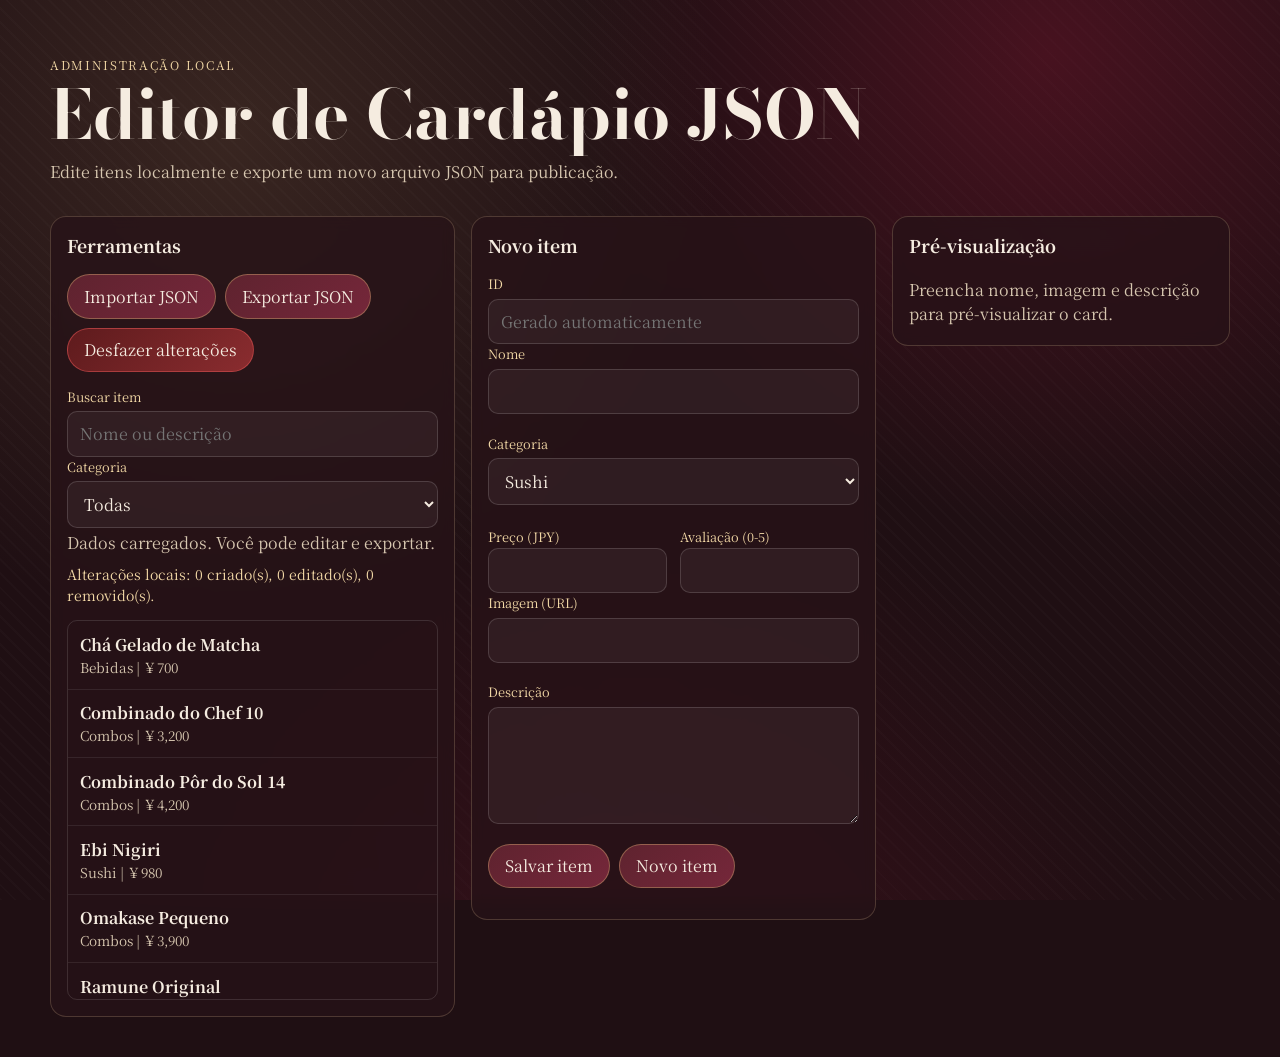
==== admin.html @ 22fa5e56 "first commit" ====
<!doctype html>
<html lang="pt-BR">
  <head>
    <meta charset="UTF-8" />
    <meta name="viewport" content="width=device-width, initial-scale=1.0" />
    <meta
      name="description"
      content="Painel local para editar itens do cardápio e exportar JSON atualizado."
    />
    <title>Kurohana Administração | Editor de Cardápio</title>
    <link rel="preconnect" href="https://fonts.googleapis.com" />
    <link rel="preconnect" href="https://fonts.gstatic.com" crossorigin />
    <link
      href="https://fonts.googleapis.com/css2?family=Bodoni+Moda:opsz,wght@6..96,400;6..96,600;6..96,700&family=Noto+Serif+JP:wght@400;600;700&display=swap"
      rel="stylesheet"
    />
    <link rel="stylesheet" href="assets/css/styles.css" />
  </head>
  <body data-page="admin">
    <div class="site-bg" aria-hidden="true"></div>

    <header class="hero container hero-admin">
      <p class="hero-kicker">Administração Local</p>
      <h1 class="hero-title">Editor de Cardápio JSON</h1>
      <p class="hero-subtitle">
        Edite itens localmente e exporte um novo arquivo JSON para publicação.
      </p>
    </header>

    <main class="container admin-layout" id="main-content">
      <section class="admin-panel">
        <h2>Ferramentas</h2>

        <div class="tool-row">
          <button id="import-btn" type="button">Importar JSON</button>
          <input id="import-input" type="file" accept="application/json" hidden />
          <button id="export-btn" type="button">Exportar JSON</button>
          <button id="reset-btn" type="button" class="danger">Desfazer alterações</button>
        </div>

        <div class="field">
          <label for="admin-search">Buscar item</label>
          <input id="admin-search" type="search" placeholder="Nome ou descrição" autocomplete="off" />
        </div>

        <div class="field">
          <label for="admin-category-filter">Categoria</label>
          <select id="admin-category-filter">
            <option value="all">Todas</option>
          </select>
        </div>

        <p id="admin-status" class="status-message">Carregando dados...</p>
        <div id="diff-summary" class="diff-summary"></div>

        <div class="admin-list-wrap" aria-label="Lista de itens">
          <ul id="admin-item-list" class="admin-item-list"></ul>
        </div>
      </section>

      <section class="admin-panel">
        <h2 id="form-title">Novo item</h2>

        <form id="item-form" novalidate>
          <div class="field">
            <label for="item-id">ID</label>
            <input id="item-id" name="id" type="text" placeholder="Gerado automaticamente" />
          </div>

          <div class="field">
            <label for="item-name">Nome</label>
            <input id="item-name" name="name" type="text" required maxlength="80" />
            <small class="error-text" data-error-for="name"></small>
          </div>

          <div class="field">
            <label for="item-category">Categoria</label>
            <select id="item-category" name="categoryId" required></select>
            <small class="error-text" data-error-for="categoryId"></small>
          </div>

          <div class="field field-inline">
            <div>
              <label for="item-price">Preço (JPY)</label>
              <input id="item-price" name="price" type="number" min="1" step="1" required />
              <small class="error-text" data-error-for="price"></small>
            </div>
            <div>
              <label for="item-rating">Avaliação (0-5)</label>
              <input id="item-rating" name="rating" type="number" min="0" max="5" step="0.1" required />
              <small class="error-text" data-error-for="rating"></small>
            </div>
          </div>

          <div class="field">
            <label for="item-image">Imagem (URL)</label>
            <input id="item-image" name="image" type="url" required />
            <small class="error-text" data-error-for="image"></small>
          </div>

          <div class="field">
            <label for="item-description">Descrição</label>
            <textarea id="item-description" name="description" rows="4" maxlength="280" required></textarea>
            <small class="error-text" data-error-for="description"></small>
          </div>

          <div class="tool-row">
            <button type="submit" id="save-btn">Salvar item</button>
            <button type="button" id="new-btn">Novo item</button>
            <button type="button" id="delete-btn" class="danger hidden">Remover item</button>
          </div>
        </form>
      </section>

      <section class="admin-panel">
        <h2>Pré-visualização</h2>
        <div id="preview-card" class="menu-grid single-preview"></div>
      </section>
    </main>

    <script src="assets/js/utils.js"></script>
    <script src="assets/js/admin.js" defer></script>
  </body>
</html>
---- assets/css/styles.css ----
:root {
  --bg: #1f0f13;
  --bg-soft: #2e151a;
  --panel: rgba(39, 19, 24, 0.78);
  --panel-strong: #35171f;
  --accent: #d4b074;
  --accent-soft: #f2d8a6;
  --text: #f5ece0;
  --text-soft: #d7c7b0;
  --danger: #d95252;
  --ring: rgba(212, 176, 116, 0.55);
  --radius: 16px;
  --shadow: 0 18px 40px rgba(0, 0, 0, 0.35);
}

* {
  box-sizing: border-box;
}

html,
body {
  margin: 0;
  padding: 0;
}

body {
  color: var(--text);
  background: var(--bg);
  font-family: "Noto Serif JP", "Palatino Linotype", "Book Antiqua", serif;
  line-height: 1.5;
  min-height: 100vh;
  position: relative;
}

.site-bg {
  position: fixed;
  inset: 0;
  z-index: -1;
  background:
    radial-gradient(circle at 18% 15%, rgba(212, 176, 116, 0.14), transparent 38%),
    radial-gradient(circle at 82% 6%, rgba(119, 22, 46, 0.45), transparent 35%),
    radial-gradient(circle at 50% 115%, rgba(70, 17, 30, 0.65), transparent 45%),
    repeating-linear-gradient(
      45deg,
      rgba(255, 255, 255, 0.014) 0,
      rgba(255, 255, 255, 0.014) 2px,
      transparent 2px,
      transparent 10px
    ),
    var(--bg);
}

img {
  max-width: 100%;
  display: block;
}

.container {
  width: min(1180px, calc(100% - 2rem));
  margin: 0 auto;
}

.hero {
  padding: 3.5rem 0 2rem;
}

.hero-kicker {
  text-transform: uppercase;
  letter-spacing: 0.14em;
  font-size: 0.75rem;
  color: var(--accent-soft);
  margin: 0;
}

.hero-title {
  font-family: "Bodoni Moda", "Didot", "Times New Roman", serif;
  font-size: clamp(2rem, 6vw, 4.25rem);
  margin: 0.35rem 0 0.8rem;
  line-height: 1;
  font-weight: 700;
}

.hero-subtitle {
  margin: 0;
  max-width: 72ch;
  color: var(--text-soft);
}

.controls {
  position: sticky;
  top: 0;
  z-index: 20;
  margin-bottom: 1.2rem;
  padding: 0.9rem;
  border: 1px solid rgba(242, 216, 166, 0.2);
  border-radius: var(--radius);
  background: rgba(22, 9, 14, 0.84);
  backdrop-filter: blur(8px);
  display: grid;
  gap: 0.85rem;
  grid-template-columns: repeat(auto-fit, minmax(145px, 1fr));
}

.field {
  display: grid;
  gap: 0.35rem;
}

.field-inline {
  grid-template-columns: repeat(2, minmax(0, 1fr));
  gap: 0.8rem;
}

label {
  font-size: 0.8rem;
  color: var(--accent-soft);
}

input,
select,
textarea,
button {
  font: inherit;
}

input,
select,
textarea {
  width: 100%;
  border-radius: 10px;
  border: 1px solid rgba(255, 255, 255, 0.15);
  background: rgba(245, 236, 224, 0.05);
  color: var(--text);
  padding: 0.6rem 0.72rem;
}

input:focus-visible,
select:focus-visible,
textarea:focus-visible,
button:focus-visible {
  outline: 2px solid var(--ring);
  outline-offset: 1px;
}

select option {
  color: #111;
}

button {
  border: 1px solid rgba(212, 176, 116, 0.42);
  border-radius: 999px;
  background: linear-gradient(135deg, #5f232f, #75273a);
  color: var(--text);
  padding: 0.58rem 1rem;
  cursor: pointer;
  transition: transform 0.2s ease, filter 0.2s ease;
}

button:hover {
  transform: translateY(-1px);
  filter: brightness(1.08);
}

button.danger {
  background: linear-gradient(135deg, #5e1b1d, #8a2c2f);
  border-color: rgba(217, 82, 82, 0.58);
}

.ghost-btn {
  background: transparent;
  border-radius: 10px;
  width: 100%;
}

.status-wrap {
  margin: 0.45rem 0 1rem;
}

.results-count {
  margin: 0;
  font-size: 0.9rem;
  color: var(--accent-soft);
}

.status-message {
  margin: 0.2rem 0;
  color: var(--text-soft);
}

.hidden {
  display: none !important;
}

.menu-grid {
  display: grid;
  gap: 1rem;
  grid-template-columns: repeat(auto-fill, minmax(250px, 1fr));
  padding-bottom: 2.5rem;
}

.menu-card {
  border-radius: var(--radius);
  overflow: hidden;
  border: 1px solid rgba(242, 216, 166, 0.18);
  background: linear-gradient(160deg, rgba(53, 23, 31, 0.88), rgba(36, 14, 19, 0.88));
  box-shadow: var(--shadow);
  display: grid;
  grid-template-rows: 165px 1fr;
}

.menu-card-image {
  width: 100%;
  height: 165px;
  object-fit: cover;
}

.menu-card-body {
  padding: 0.9rem;
  display: grid;
  gap: 0.52rem;
}

.menu-card-top {
  display: flex;
  justify-content: space-between;
  gap: 0.75rem;
  align-items: baseline;
}

.menu-card-title {
  margin: 0;
  font-size: 1.05rem;
  font-weight: 700;
}

.tag {
  margin: 0;
  font-size: 0.75rem;
  color: var(--accent-soft);
  text-transform: uppercase;
  letter-spacing: 0.08em;
}

.price {
  margin: 0;
  font-size: 1rem;
  color: var(--accent);
  white-space: nowrap;
  font-weight: 600;
}

.rating {
  margin: 0;
  font-size: 0.9rem;
  color: #ffe7b9;
}

.menu-card-description {
  margin: 0;
  color: var(--text-soft);
  font-size: 0.9rem;
}

.reveal {
  opacity: 0;
  transform: translateY(10px);
  animation: card-reveal 0.45s ease forwards;
}

.reveal:nth-child(2n) {
  animation-delay: 0.04s;
}

.reveal:nth-child(3n) {
  animation-delay: 0.08s;
}

.reveal:nth-child(5n) {
  animation-delay: 0.12s;
}

.item-modal {
  width: min(740px, calc(100% - 1.2rem));
  border: 1px solid rgba(242, 216, 166, 0.22);
  background: var(--panel-strong);
  color: var(--text);
  border-radius: var(--radius);
  padding: 0;
}

.item-modal::backdrop {
  background: rgba(4, 2, 3, 0.8);
}

.item-modal article {
  display: grid;
  grid-template-columns: 1fr 1fr;
  min-height: 340px;
}

.item-modal img {
  width: 100%;
  height: 100%;
  object-fit: cover;
}

.modal-content {
  padding: 1.2rem;
}

.modal-content h2 {
  margin: 0.15rem 0 0.8rem;
}

.modal-close {
  position: absolute;
  right: 0.8rem;
  top: 0.8rem;
  z-index: 1;
}

.admin-layout {
  display: grid;
  gap: 1rem;
  align-items: start;
  grid-template-columns: 1.2fr 1.2fr 1fr;
  padding-bottom: 2.5rem;
}

.admin-panel {
  border: 1px solid rgba(242, 216, 166, 0.2);
  border-radius: var(--radius);
  background: var(--panel);
  backdrop-filter: blur(6px);
  padding: 1rem;
}

.admin-panel h2 {
  margin-top: 0;
  font-size: 1.1rem;
}

.tool-row {
  display: flex;
  flex-wrap: wrap;
  gap: 0.55rem;
  margin-bottom: 0.9rem;
}

.admin-list-wrap {
  border: 1px solid rgba(255, 255, 255, 0.12);
  border-radius: 10px;
  max-height: 380px;
  overflow: auto;
}

.admin-item-list {
  list-style: none;
  margin: 0;
  padding: 0;
}

.admin-item-list li {
  border-bottom: 1px solid rgba(255, 255, 255, 0.08);
}

.admin-item-list li:last-child {
  border-bottom: 0;
}

.admin-item-btn {
  width: 100%;
  text-align: left;
  border: 0;
  border-radius: 0;
  background: transparent;
  padding: 0.72rem;
}

.admin-item-btn.active {
  background: rgba(212, 176, 116, 0.18);
}

.admin-item-btn strong {
  display: block;
}

.admin-item-btn span {
  display: block;
  color: var(--text-soft);
  font-size: 0.85rem;
}

.error-text {
  min-height: 1.1em;
  margin: 0;
  color: #ffbaba;
  font-size: 0.78rem;
}

.diff-summary {
  margin: 0.6rem 0 0.85rem;
  color: var(--accent-soft);
  font-size: 0.88rem;
}

.single-preview {
  grid-template-columns: minmax(0, 1fr);
  padding-bottom: 0;
}

@keyframes card-reveal {
  from {
    opacity: 0;
    transform: translateY(10px);
  }
  to {
    opacity: 1;
    transform: translateY(0);
  }
}

@media (max-width: 1080px) {
  .admin-layout {
    grid-template-columns: 1fr;
  }
}

@media (max-width: 840px) {
  .item-modal article {
    grid-template-columns: 1fr;
  }

  .menu-card {
    grid-template-rows: 175px 1fr;
  }

  .menu-card-image {
    height: 175px;
  }
}

@media (max-width: 680px) {
  .hero {
    padding-top: 2.8rem;
  }

  .controls {
    grid-template-columns: 1fr 1fr;
    top: 0.35rem;
  }

  .field-inline {
    grid-template-columns: 1fr;
  }
}

@media (max-width: 480px) {
  .controls {
    grid-template-columns: 1fr;
  }
}

@media (prefers-reduced-motion: reduce) {
  *,
  *::before,
  *::after {
    animation: none !important;
    transition: none !important;
    scroll-behavior: auto !important;
  }
}
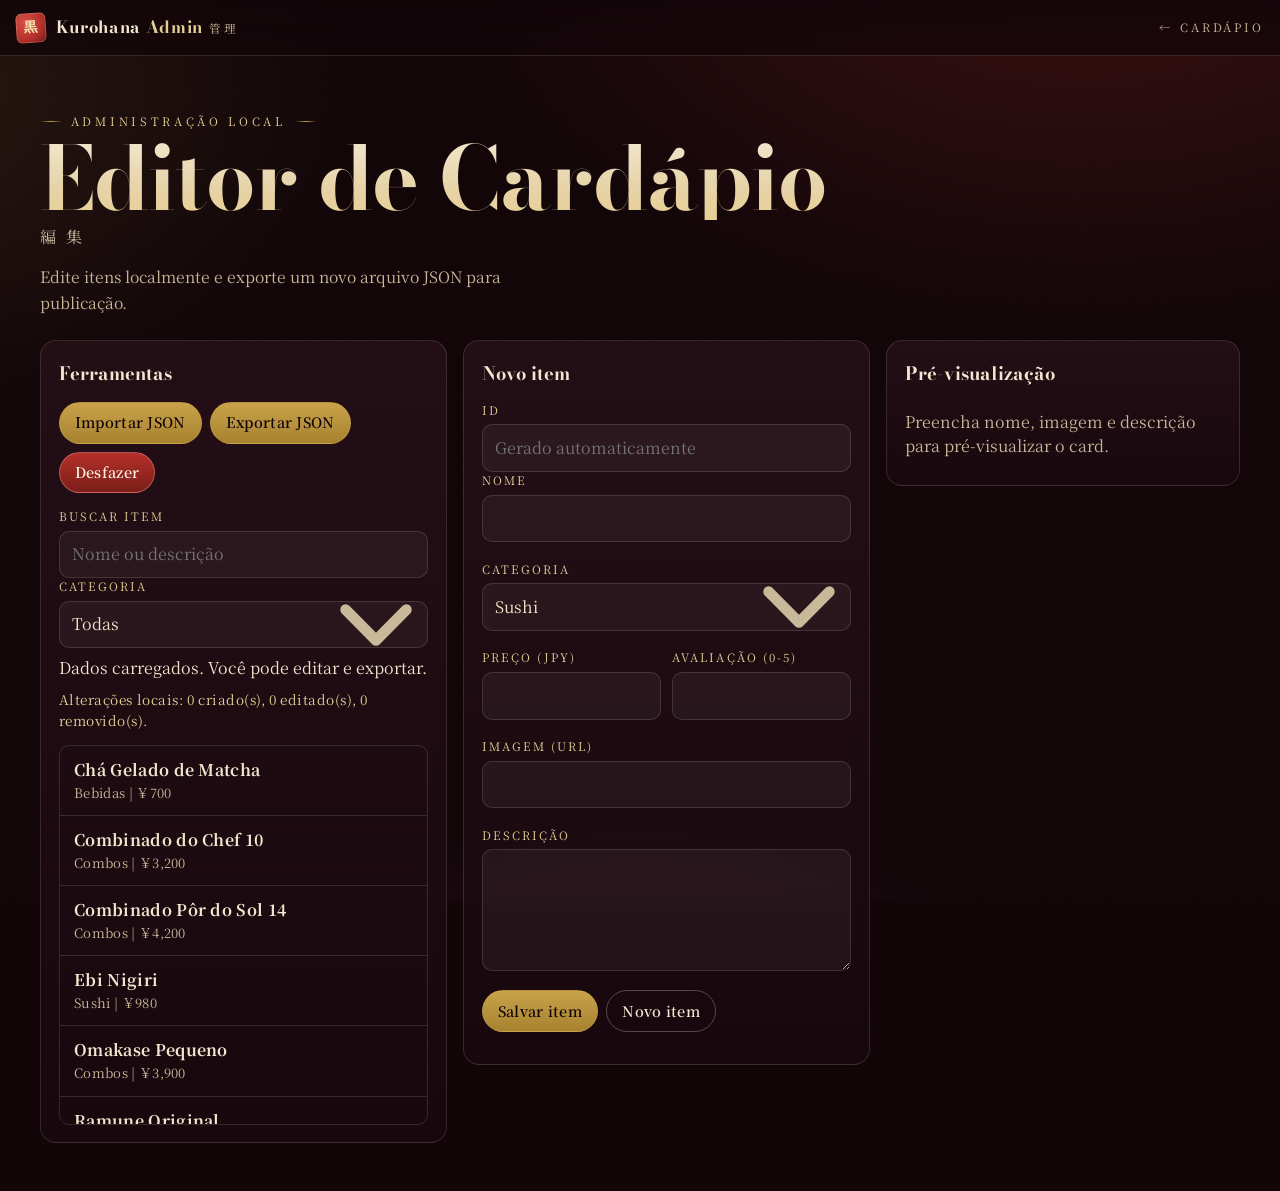
==== commit 6701f494: "Revitalize frontend with mobile-first vintage redesign Rewrites styles, markup, and client JS around" ====
--- a/admin.html
+++ b/admin.html
@@ -2,12 +2,13 @@
 <html lang="pt-BR">
   <head>
     <meta charset="UTF-8" />
-    <meta name="viewport" content="width=device-width, initial-scale=1.0" />
+    <meta name="viewport" content="width=device-width, initial-scale=1.0, viewport-fit=cover" />
+    <meta name="theme-color" content="#120609" />
     <meta
       name="description"
       content="Painel local para editar itens do cardápio e exportar JSON atualizado."
     />
-    <title>Kurohana Administração | Editor de Cardápio</title>
+    <title>Kurohana Admin | Editor de Cardápio</title>
     <link rel="preconnect" href="https://fonts.googleapis.com" />
     <link rel="preconnect" href="https://fonts.gstatic.com" crossorigin />
     <link
@@ -19,9 +20,23 @@
   <body data-page="admin">
     <div class="site-bg" aria-hidden="true"></div>
 
+    <header class="topbar">
+      <div class="topbar-inner container">
+        <a href="index.html" class="brand" aria-label="Voltar ao cardápio">
+          <span class="brand-mark" aria-hidden="true">黒</span>
+          <span>
+            <span class="brand-name">Kurohana <em>Admin</em></span>
+            <span class="brand-jp" aria-hidden="true">管理</span>
+          </span>
+        </a>
+        <a class="brand-jp" href="index.html" style="text-decoration:none;">← Cardápio</a>
+      </div>
+    </header>
+
     <header class="hero container hero-admin">
       <p class="hero-kicker">Administração Local</p>
-      <h1 class="hero-title">Editor de Cardápio JSON</h1>
+      <h1 class="hero-title">Editor de Cardápio</h1>
+      <span class="hero-jp" aria-hidden="true">編集</span>
       <p class="hero-subtitle">
         Edite itens localmente e exporte um novo arquivo JSON para publicação.
       </p>
@@ -35,7 +50,7 @@
           <button id="import-btn" type="button">Importar JSON</button>
           <input id="import-input" type="file" accept="application/json" hidden />
           <button id="export-btn" type="button">Exportar JSON</button>
-          <button id="reset-btn" type="button" class="danger">Desfazer alterações</button>
+          <button id="reset-btn" type="button" class="danger">Desfazer</button>
         </div>
 
         <div class="field">
@@ -79,13 +94,13 @@
             <small class="error-text" data-error-for="categoryId"></small>
           </div>
 
-          <div class="field field-inline">
-            <div>
+          <div class="field-inline">
+            <div class="field">
               <label for="item-price">Preço (JPY)</label>
               <input id="item-price" name="price" type="number" min="1" step="1" required />
               <small class="error-text" data-error-for="price"></small>
             </div>
-            <div>
+            <div class="field">
               <label for="item-rating">Avaliação (0-5)</label>
               <input id="item-rating" name="rating" type="number" min="0" max="5" step="0.1" required />
               <small class="error-text" data-error-for="rating"></small>
@@ -106,7 +121,7 @@
 
           <div class="tool-row">
             <button type="submit" id="save-btn">Salvar item</button>
-            <button type="button" id="new-btn">Novo item</button>
+            <button type="button" id="new-btn" class="ghost">Novo item</button>
             <button type="button" id="delete-btn" class="danger hidden">Remover item</button>
           </div>
         </form>
--- a/assets/css/styles.css
+++ b/assets/css/styles.css
@@ -1,357 +1,886 @@
+/* =========================================================
+   Kurohana Sushi — Cardápio Digital
+   Aesthetic: lacquer black / wine / aged gold / paper cream
+   Mobile-first. Desktop expands from there.
+   ========================================================= */
+
 :root {
-  --bg: #1f0f13;
-  --bg-soft: #2e151a;
-  --panel: rgba(39, 19, 24, 0.78);
-  --panel-strong: #35171f;
-  --accent: #d4b074;
-  --accent-soft: #f2d8a6;
-  --text: #f5ece0;
-  --text-soft: #d7c7b0;
+  --ink: #120609;
+  --ink-2: #1a0a10;
+  --lacquer: #24101a;
+  --lacquer-2: #3a1724;
+  --paper: #f2e7ce;
+  --paper-dim: #c9b89a;
+  --paper-soft: rgba(242, 231, 206, 0.6);
+  --gold: #c9a24a;
+  --gold-soft: #e7cf94;
+  --hanko: #b4302a;
+  --line: rgba(242, 231, 206, 0.14);
+  --line-strong: rgba(242, 231, 206, 0.28);
   --danger: #d95252;
-  --ring: rgba(212, 176, 116, 0.55);
-  --radius: 16px;
-  --shadow: 0 18px 40px rgba(0, 0, 0, 0.35);
-}
-
-* {
-  box-sizing: border-box;
-}
-
-html,
+
+  --shadow-sm: 0 2px 8px rgba(0, 0, 0, 0.35);
+  --shadow-md: 0 14px 32px rgba(0, 0, 0, 0.45);
+  --shadow-lg: 0 30px 60px -20px rgba(0, 0, 0, 0.7);
+
+  --r-xs: 6px;
+  --r-sm: 10px;
+  --r-md: 16px;
+  --r-lg: 22px;
+  --r-pill: 999px;
+
+  --ease: cubic-bezier(0.2, 0.7, 0.2, 1);
+  --ease-out: cubic-bezier(0.16, 1, 0.3, 1);
+
+  --serif-display: "Bodoni Moda", "Didot", "Playfair Display", "Times New Roman", serif;
+  --serif-body: "Noto Serif JP", "Palatino Linotype", "Book Antiqua", serif;
+
+  --header-h: 56px;
+}
+
+* { box-sizing: border-box; }
+
+html, body { margin: 0; padding: 0; }
+
+html {
+  color-scheme: dark;
+  scroll-behavior: smooth;
+}
+
 body {
-  margin: 0;
-  padding: 0;
-}
-
-body {
-  color: var(--text);
-  background: var(--bg);
-  font-family: "Noto Serif JP", "Palatino Linotype", "Book Antiqua", serif;
-  line-height: 1.5;
+  color: var(--paper);
+  background: var(--ink);
+  font-family: var(--serif-body);
+  line-height: 1.55;
   min-height: 100vh;
+  min-height: 100dvh;
   position: relative;
-}
-
+  -webkit-font-smoothing: antialiased;
+  -webkit-tap-highlight-color: transparent;
+  overflow-x: hidden;
+}
+
+::selection {
+  background: var(--gold);
+  color: var(--ink);
+}
+
+/* ----- Ambient background ----- */
 .site-bg {
   position: fixed;
   inset: 0;
-  z-index: -1;
+  z-index: -2;
   background:
-    radial-gradient(circle at 18% 15%, rgba(212, 176, 116, 0.14), transparent 38%),
-    radial-gradient(circle at 82% 6%, rgba(119, 22, 46, 0.45), transparent 35%),
-    radial-gradient(circle at 50% 115%, rgba(70, 17, 30, 0.65), transparent 45%),
-    repeating-linear-gradient(
-      45deg,
-      rgba(255, 255, 255, 0.014) 0,
-      rgba(255, 255, 255, 0.014) 2px,
-      transparent 2px,
-      transparent 10px
-    ),
-    var(--bg);
-}
-
-img {
-  max-width: 100%;
+    radial-gradient(1100px 700px at 85% -10%, rgba(180, 48, 42, 0.28), transparent 60%),
+    radial-gradient(900px 600px at -10% 10%, rgba(201, 162, 74, 0.12), transparent 55%),
+    radial-gradient(700px 500px at 50% 120%, rgba(58, 23, 36, 0.9), transparent 55%),
+    var(--ink);
+}
+.site-bg::after {
+  content: "";
+  position: absolute;
+  inset: 0;
+  background-image:
+    radial-gradient(rgba(255, 255, 255, 0.035) 1px, transparent 1px),
+    repeating-linear-gradient(135deg, rgba(255,255,255,0.018) 0 1px, transparent 1px 9px);
+  background-size: 3px 3px, auto;
+  mix-blend-mode: overlay;
+  opacity: 0.7;
+  pointer-events: none;
+}
+
+img { max-width: 100%; display: block; }
+
+a { color: var(--gold-soft); }
+
+/* ----- Layout ----- */
+.container {
+  width: min(1200px, calc(100% - 1.5rem));
+  margin: 0 auto;
+}
+
+@media (min-width: 720px) {
+  .container { width: min(1200px, calc(100% - 2.5rem)); }
+}
+
+/* =========================================================
+   TOP BAR
+   ========================================================= */
+.topbar {
+  position: sticky;
+  top: 0;
+  z-index: 40;
+  height: var(--header-h);
+  display: flex;
+  align-items: center;
+  padding: 0 1rem;
+  padding-top: env(safe-area-inset-top);
+  height: calc(var(--header-h) + env(safe-area-inset-top));
+  background: linear-gradient(to bottom, rgba(18, 6, 9, 0.92), rgba(18, 6, 9, 0.72));
+  backdrop-filter: blur(14px) saturate(120%);
+  -webkit-backdrop-filter: blur(14px) saturate(120%);
+  border-bottom: 1px solid var(--line);
+}
+
+.topbar-inner {
+  width: 100%;
+  display: flex;
+  align-items: center;
+  justify-content: space-between;
+  gap: 0.75rem;
+}
+
+.brand {
+  display: flex;
+  align-items: center;
+  gap: 0.6rem;
+  color: var(--paper);
+  text-decoration: none;
+}
+
+.brand-mark {
+  width: 30px;
+  height: 30px;
+  border-radius: var(--r-xs);
+  display: grid;
+  place-items: center;
+  background: radial-gradient(circle at 30% 30%, #d74f45, var(--hanko) 60%, #6b1714);
+  color: #f7e6b5;
+  font-family: var(--serif-display);
+  font-weight: 700;
+  font-size: 0.85rem;
+  letter-spacing: 0.02em;
+  box-shadow: inset 0 0 0 1px rgba(255,255,255,0.2), 0 0 0 1px rgba(0,0,0,0.3);
+  transform: rotate(-4deg);
+}
+
+.brand-name {
+  font-family: var(--serif-display);
+  font-weight: 700;
+  font-size: 1.05rem;
+  letter-spacing: 0.04em;
+}
+.brand-name em {
+  font-style: normal;
+  color: var(--gold-soft);
+}
+
+.brand-jp {
+  font-size: 0.72rem;
+  letter-spacing: 0.25em;
+  color: var(--paper-dim);
+  text-transform: uppercase;
+  margin-left: 0.1rem;
+}
+
+/* =========================================================
+   HERO
+   ========================================================= */
+.hero {
+  padding: 2rem 0 1.25rem;
+  position: relative;
+}
+
+.hero-kicker {
+  display: inline-flex;
+  align-items: center;
+  gap: 0.55rem;
+  margin: 0;
+  font-size: 0.72rem;
+  text-transform: uppercase;
+  letter-spacing: 0.32em;
+  color: var(--gold-soft);
+}
+.hero-kicker::before,
+.hero-kicker::after {
+  content: "";
+  display: inline-block;
+  width: 22px;
+  height: 1px;
+  background: linear-gradient(to right, transparent, var(--gold), transparent);
+}
+
+.hero-title {
+  font-family: var(--serif-display);
+  font-weight: 700;
+  font-size: clamp(2.6rem, 11vw, 5.5rem);
+  line-height: 0.95;
+  margin: 0.4rem 0 0.3rem;
+  letter-spacing: -0.01em;
+  background: linear-gradient(180deg, var(--paper) 0%, #e6d3a8 60%, var(--gold-soft) 100%);
+  -webkit-background-clip: text;
+  background-clip: text;
+  color: transparent;
+  text-wrap: balance;
+}
+
+.hero-jp {
   display: block;
-}
-
-.container {
-  width: min(1180px, calc(100% - 2rem));
-  margin: 0 auto;
-}
-
-.hero {
-  padding: 3.5rem 0 2rem;
-}
-
-.hero-kicker {
-  text-transform: uppercase;
-  letter-spacing: 0.14em;
-  font-size: 0.75rem;
-  color: var(--accent-soft);
-  margin: 0;
-}
-
-.hero-title {
-  font-family: "Bodoni Moda", "Didot", "Times New Roman", serif;
-  font-size: clamp(2rem, 6vw, 4.25rem);
-  margin: 0.35rem 0 0.8rem;
-  line-height: 1;
-  font-weight: 700;
+  font-family: var(--serif-body);
+  font-weight: 400;
+  font-size: clamp(0.85rem, 2.6vw, 1rem);
+  letter-spacing: 0.6em;
+  color: var(--paper-dim);
+  margin: 0.15rem 0 0.9rem;
 }
 
 .hero-subtitle {
   margin: 0;
-  max-width: 72ch;
-  color: var(--text-soft);
-}
-
+  max-width: 54ch;
+  color: var(--paper-dim);
+  font-size: 0.98rem;
+  line-height: 1.65;
+}
+
+.hero-divider {
+  display: flex;
+  align-items: center;
+  gap: 0.75rem;
+  margin: 1.2rem 0 0.5rem;
+  color: var(--gold);
+  font-size: 0.8rem;
+  letter-spacing: 0.4em;
+}
+.hero-divider::before,
+.hero-divider::after {
+  content: "";
+  flex: 1;
+  height: 1px;
+  background: linear-gradient(to right, transparent, var(--line-strong), transparent);
+}
+.hero-divider span { text-transform: uppercase; color: var(--paper-dim); }
+
+/* =========================================================
+   CONTROLS (search + filters)
+   ========================================================= */
 .controls {
   position: sticky;
-  top: 0;
-  z-index: 20;
-  margin-bottom: 1.2rem;
-  padding: 0.9rem;
-  border: 1px solid rgba(242, 216, 166, 0.2);
-  border-radius: var(--radius);
-  background: rgba(22, 9, 14, 0.84);
-  backdrop-filter: blur(8px);
+  top: calc(var(--header-h) + env(safe-area-inset-top));
+  z-index: 30;
+  padding: 0.75rem 0 0.75rem;
+  margin: 0 -0.75rem 0.75rem;
+  padding-left: 0.75rem;
+  padding-right: 0.75rem;
+  background: linear-gradient(to bottom, rgba(18,6,9,0.96) 40%, rgba(18,6,9,0.7) 80%, transparent);
+  backdrop-filter: blur(10px);
+}
+
+.controls-row {
+  display: flex;
+  gap: 0.55rem;
+  align-items: stretch;
+}
+
+.search-wrap {
+  position: relative;
+  flex: 1;
+  min-width: 0;
+}
+.search-wrap svg {
+  position: absolute;
+  left: 0.85rem;
+  top: 50%;
+  transform: translateY(-50%);
+  width: 16px;
+  height: 16px;
+  color: var(--paper-dim);
+  pointer-events: none;
+}
+
+#search-input {
+  width: 100%;
+  height: 44px;
+  padding: 0 0.9rem 0 2.2rem;
+  border-radius: var(--r-pill);
+  border: 1px solid var(--line);
+  background: rgba(242, 231, 206, 0.06);
+  color: var(--paper);
+  font-family: var(--serif-body);
+  transition: border-color 0.2s, background 0.2s;
+}
+#search-input::placeholder { color: var(--paper-dim); opacity: 0.7; }
+#search-input:focus {
+  outline: none;
+  border-color: var(--gold);
+  background: rgba(242, 231, 206, 0.1);
+}
+
+.icon-btn {
+  width: 44px;
+  height: 44px;
+  border-radius: var(--r-pill);
+  display: inline-grid;
+  place-items: center;
+  background: rgba(242, 231, 206, 0.06);
+  border: 1px solid var(--line);
+  color: var(--paper);
+  cursor: pointer;
+  padding: 0;
+  transition: background 0.2s, border-color 0.2s, transform 0.2s;
+}
+.icon-btn:hover { background: rgba(242, 231, 206, 0.12); border-color: var(--gold); }
+.icon-btn[aria-expanded="true"] { background: var(--gold); color: var(--ink); border-color: var(--gold); }
+.icon-btn svg { width: 18px; height: 18px; }
+
+.filters-toggle { display: inline-grid; }
+
+/* Category chips (horizontal scroll) */
+.chips {
+  display: flex;
+  gap: 0.45rem;
+  overflow-x: auto;
+  scroll-snap-type: x proximity;
+  padding: 0.85rem 0.75rem 0.25rem;
+  margin: 0 -0.75rem;
+  scrollbar-width: none;
+}
+.chips::-webkit-scrollbar { display: none; }
+
+.chip {
+  flex: 0 0 auto;
+  scroll-snap-align: start;
+  appearance: none;
+  font-family: var(--serif-body);
+  font-size: 0.85rem;
+  letter-spacing: 0.05em;
+  padding: 0.5rem 0.95rem;
+  border-radius: var(--r-pill);
+  background: rgba(242, 231, 206, 0.04);
+  color: var(--paper-dim);
+  border: 1px solid var(--line);
+  cursor: pointer;
+  transition: all 0.2s var(--ease);
+  white-space: nowrap;
+}
+.chip:hover { color: var(--paper); border-color: var(--line-strong); }
+.chip[aria-pressed="true"] {
+  background: linear-gradient(180deg, var(--gold) 0%, #b48b37 100%);
+  color: var(--ink);
+  border-color: var(--gold);
+  box-shadow: 0 6px 16px -6px rgba(201, 162, 74, 0.55);
+  font-weight: 600;
+}
+
+/* Filters panel — bottom sheet on mobile, inline on desktop */
+.filters-panel {
   display: grid;
-  gap: 0.85rem;
-  grid-template-columns: repeat(auto-fit, minmax(145px, 1fr));
-}
+  gap: 0.8rem;
+  grid-template-columns: 1fr 1fr;
+  padding: 1rem 0.75rem 1.25rem;
+  margin: 0 -0.75rem;
+  border-top: 1px solid var(--line);
+  background: rgba(18, 6, 9, 0.6);
+}
+.filters-panel[hidden] { display: none; }
+
+.filters-panel .field { min-width: 0; }
 
 .field {
   display: grid;
-  gap: 0.35rem;
-}
-
-.field-inline {
-  grid-template-columns: repeat(2, minmax(0, 1fr));
-  gap: 0.8rem;
+  gap: 0.3rem;
 }
 
 label {
-  font-size: 0.8rem;
-  color: var(--accent-soft);
-}
-
-input,
-select,
-textarea,
-button {
-  font: inherit;
-}
-
-input,
-select,
-textarea {
+  font-size: 0.72rem;
+  text-transform: uppercase;
+  letter-spacing: 0.18em;
+  color: var(--gold-soft);
+}
+
+input, select, textarea, button { font: inherit; }
+
+input, select, textarea {
   width: 100%;
-  border-radius: 10px;
-  border: 1px solid rgba(255, 255, 255, 0.15);
-  background: rgba(245, 236, 224, 0.05);
-  color: var(--text);
-  padding: 0.6rem 0.72rem;
+  border-radius: var(--r-sm);
+  border: 1px solid var(--line);
+  background: rgba(242, 231, 206, 0.05);
+  color: var(--paper);
+  padding: 0.65rem 0.75rem;
+  min-height: 44px;
+  transition: border-color 0.15s, background 0.15s;
 }
 
 input:focus-visible,
 select:focus-visible,
 textarea:focus-visible,
 button:focus-visible {
-  outline: 2px solid var(--ring);
+  outline: 2px solid var(--gold);
   outline-offset: 1px;
-}
-
-select option {
-  color: #111;
-}
-
-button {
-  border: 1px solid rgba(212, 176, 116, 0.42);
-  border-radius: 999px;
-  background: linear-gradient(135deg, #5f232f, #75273a);
-  color: var(--text);
-  padding: 0.58rem 1rem;
-  cursor: pointer;
-  transition: transform 0.2s ease, filter 0.2s ease;
-}
-
-button:hover {
-  transform: translateY(-1px);
-  filter: brightness(1.08);
-}
-
-button.danger {
-  background: linear-gradient(135deg, #5e1b1d, #8a2c2f);
-  border-color: rgba(217, 82, 82, 0.58);
-}
-
-.ghost-btn {
-  background: transparent;
-  border-radius: 10px;
-  width: 100%;
-}
-
-.status-wrap {
-  margin: 0.45rem 0 1rem;
-}
-
+  border-color: transparent;
+}
+
+select { appearance: none; background-image: url("data:image/svg+xml;utf8,<svg xmlns='http://www.w3.org/2000/svg' viewBox='0 0 10 6' fill='none'><path d='M1 1l4 4 4-4' stroke='%23c9b89a' stroke-width='1.4' stroke-linecap='round' stroke-linejoin='round'/></svg>"); background-repeat: no-repeat; background-position: right 0.85rem center; padding-right: 2rem; }
+select option { color: #111; background: #f2e7ce; }
+
+/* =========================================================
+   STATUS
+   ========================================================= */
+.status-wrap { margin: 0.25rem 0 0.75rem; }
 .results-count {
   margin: 0;
-  font-size: 0.9rem;
-  color: var(--accent-soft);
-}
-
-.status-message {
-  margin: 0.2rem 0;
-  color: var(--text-soft);
-}
-
-.hidden {
-  display: none !important;
-}
-
+  font-size: 0.78rem;
+  color: var(--paper-dim);
+  letter-spacing: 0.12em;
+  text-transform: uppercase;
+}
+.status-message { margin: 0.5rem 0; color: var(--paper-dim); }
+.hidden { display: none !important; }
+
+/* =========================================================
+   MENU GRID + CARDS
+   ========================================================= */
 .menu-grid {
   display: grid;
-  gap: 1rem;
-  grid-template-columns: repeat(auto-fill, minmax(250px, 1fr));
-  padding-bottom: 2.5rem;
+  gap: 0.9rem;
+  grid-template-columns: 1fr;
+  padding-bottom: 3rem;
+}
+
+@media (min-width: 640px) {
+  .menu-grid { grid-template-columns: repeat(2, 1fr); gap: 1rem; }
+}
+@media (min-width: 960px) {
+  .menu-grid { grid-template-columns: repeat(3, 1fr); gap: 1.2rem; }
+}
+@media (min-width: 1280px) {
+  .menu-grid { grid-template-columns: repeat(4, 1fr); }
 }
 
 .menu-card {
-  border-radius: var(--radius);
+  position: relative;
+  border-radius: var(--r-md);
   overflow: hidden;
-  border: 1px solid rgba(242, 216, 166, 0.18);
-  background: linear-gradient(160deg, rgba(53, 23, 31, 0.88), rgba(36, 14, 19, 0.88));
-  box-shadow: var(--shadow);
-  display: grid;
-  grid-template-rows: 165px 1fr;
-}
-
+  background: linear-gradient(180deg, var(--lacquer-2) 0%, var(--lacquer) 100%);
+  border: 1px solid var(--line);
+  box-shadow: var(--shadow-sm);
+  cursor: pointer;
+  isolation: isolate;
+  transition: transform 0.35s var(--ease), box-shadow 0.35s var(--ease), border-color 0.35s var(--ease);
+}
+.menu-card::before {
+  content: "";
+  position: absolute;
+  inset: 0;
+  background: radial-gradient(600px 120px at 50% -20%, rgba(201, 162, 74, 0.18), transparent 70%);
+  pointer-events: none;
+  opacity: 0;
+  transition: opacity 0.35s var(--ease);
+  z-index: 1;
+}
+.menu-card:hover,
+.menu-card:focus-within {
+  transform: translateY(-3px);
+  box-shadow: var(--shadow-md);
+  border-color: rgba(201, 162, 74, 0.45);
+}
+.menu-card:hover::before,
+.menu-card:focus-within::before { opacity: 1; }
+
+.menu-card-image-wrap {
+  position: relative;
+  aspect-ratio: 4 / 3;
+  overflow: hidden;
+  background: var(--lacquer);
+}
 .menu-card-image {
   width: 100%;
-  height: 165px;
+  height: 100%;
   object-fit: cover;
+  transition: transform 0.6s var(--ease-out), filter 0.4s var(--ease);
+  filter: saturate(0.92) contrast(1.02);
+}
+.menu-card:hover .menu-card-image { transform: scale(1.06); filter: saturate(1) contrast(1.06); }
+.menu-card-image-wrap::after {
+  content: "";
+  position: absolute;
+  inset: auto 0 0 0;
+  height: 55%;
+  background: linear-gradient(to top, var(--lacquer) 5%, rgba(36, 16, 26, 0.2) 55%, transparent 100%);
+  pointer-events: none;
+}
+
+.menu-card-price-badge {
+  position: absolute;
+  top: 0.75rem;
+  right: 0.75rem;
+  z-index: 2;
+  background: rgba(18, 6, 9, 0.78);
+  backdrop-filter: blur(8px);
+  color: var(--gold-soft);
+  border: 1px solid rgba(201, 162, 74, 0.45);
+  padding: 0.3rem 0.7rem;
+  border-radius: var(--r-pill);
+  font-size: 0.85rem;
+  font-weight: 600;
+  letter-spacing: 0.02em;
+  white-space: nowrap;
+}
+
+.menu-card-rating {
+  position: absolute;
+  top: 0.75rem;
+  left: 0.75rem;
+  z-index: 2;
+  background: rgba(18, 6, 9, 0.72);
+  backdrop-filter: blur(8px);
+  color: #ffe7b9;
+  padding: 0.25rem 0.55rem;
+  border-radius: var(--r-pill);
+  font-size: 0.78rem;
+  font-weight: 600;
+  display: inline-flex;
+  align-items: center;
+  gap: 0.25rem;
+  border: 1px solid rgba(255, 231, 185, 0.3);
+}
+.menu-card-rating::before {
+  content: "★";
+  color: var(--gold);
+  font-size: 0.85rem;
 }
 
 .menu-card-body {
-  padding: 0.9rem;
+  position: relative;
+  padding: 0.95rem 1rem 1.1rem;
   display: grid;
-  gap: 0.52rem;
-}
-
-.menu-card-top {
-  display: flex;
-  justify-content: space-between;
-  gap: 0.75rem;
-  align-items: baseline;
+  gap: 0.45rem;
+  z-index: 1;
+}
+
+.menu-card-tag {
+  margin: 0;
+  font-size: 0.7rem;
+  color: var(--gold-soft);
+  text-transform: uppercase;
+  letter-spacing: 0.24em;
 }
 
 .menu-card-title {
   margin: 0;
-  font-size: 1.05rem;
+  font-family: var(--serif-display);
+  font-size: 1.25rem;
   font-weight: 700;
-}
-
-.tag {
-  margin: 0;
-  font-size: 0.75rem;
-  color: var(--accent-soft);
-  text-transform: uppercase;
-  letter-spacing: 0.08em;
-}
-
-.price {
-  margin: 0;
-  font-size: 1rem;
-  color: var(--accent);
-  white-space: nowrap;
-  font-weight: 600;
-}
-
-.rating {
-  margin: 0;
-  font-size: 0.9rem;
-  color: #ffe7b9;
+  line-height: 1.2;
+  color: var(--paper);
+  text-wrap: balance;
 }
 
 .menu-card-description {
   margin: 0;
-  color: var(--text-soft);
-  font-size: 0.9rem;
-}
-
+  color: var(--paper-dim);
+  font-size: 0.88rem;
+  line-height: 1.55;
+  display: -webkit-box;
+  -webkit-line-clamp: 3;
+  -webkit-box-orient: vertical;
+  overflow: hidden;
+}
+
+/* Stagger reveal */
 .reveal {
   opacity: 0;
-  transform: translateY(10px);
-  animation: card-reveal 0.45s ease forwards;
-}
-
-.reveal:nth-child(2n) {
-  animation-delay: 0.04s;
-}
-
-.reveal:nth-child(3n) {
-  animation-delay: 0.08s;
-}
-
-.reveal:nth-child(5n) {
-  animation-delay: 0.12s;
-}
-
+  transform: translateY(14px);
+  animation: card-reveal 0.55s var(--ease-out) forwards;
+}
+@keyframes card-reveal {
+  to { opacity: 1; transform: translateY(0); }
+}
+
+/* Skeleton */
+.skeleton-grid {
+  display: grid;
+  gap: 0.9rem;
+  grid-template-columns: 1fr;
+  padding-bottom: 2rem;
+}
+@media (min-width: 640px) { .skeleton-grid { grid-template-columns: repeat(2, 1fr); gap: 1rem; } }
+@media (min-width: 960px) { .skeleton-grid { grid-template-columns: repeat(3, 1fr); } }
+
+.skeleton {
+  border-radius: var(--r-md);
+  border: 1px solid var(--line);
+  background: linear-gradient(180deg, var(--lacquer-2), var(--lacquer));
+  overflow: hidden;
+}
+.skeleton-img {
+  aspect-ratio: 4 / 3;
+  background: linear-gradient(100deg, rgba(242,231,206,0.04) 30%, rgba(242,231,206,0.12) 50%, rgba(242,231,206,0.04) 70%);
+  background-size: 200% 100%;
+  animation: shimmer 1.4s linear infinite;
+}
+.skeleton-lines { padding: 0.95rem 1rem; display: grid; gap: 0.5rem; }
+.skeleton-line {
+  height: 10px;
+  border-radius: 4px;
+  background: linear-gradient(100deg, rgba(242,231,206,0.04) 30%, rgba(242,231,206,0.1) 50%, rgba(242,231,206,0.04) 70%);
+  background-size: 200% 100%;
+  animation: shimmer 1.4s linear infinite;
+}
+.skeleton-line.w-70 { width: 70%; }
+.skeleton-line.w-50 { width: 50%; }
+@keyframes shimmer {
+  from { background-position: 200% 0; }
+  to { background-position: -200% 0; }
+}
+
+/* =========================================================
+   MODAL
+   ========================================================= */
 .item-modal {
-  width: min(740px, calc(100% - 1.2rem));
-  border: 1px solid rgba(242, 216, 166, 0.22);
-  background: var(--panel-strong);
-  color: var(--text);
-  border-radius: var(--radius);
+  border: 0;
   padding: 0;
-}
-
+  background: transparent;
+  color: var(--paper);
+  max-width: 100vw;
+  max-height: 100vh;
+  width: 100%;
+  margin: 0;
+}
 .item-modal::backdrop {
-  background: rgba(4, 2, 3, 0.8);
-}
-
+  background: radial-gradient(circle at 50% 30%, rgba(36,16,26,0.85), rgba(0,0,0,0.92));
+  backdrop-filter: blur(4px);
+}
+
+.item-modal[open] {
+  animation: modal-pop 0.35s var(--ease-out);
+}
+@keyframes modal-pop {
+  from { opacity: 0; transform: translateY(20px); }
+  to { opacity: 1; transform: translateY(0); }
+}
+
+/* Mobile: full-screen bottom-sheet-ish */
 .item-modal article {
+  position: fixed;
+  inset: 0;
+  background: var(--ink-2);
   display: grid;
-  grid-template-columns: 1fr 1fr;
-  min-height: 340px;
-}
-
+  grid-template-rows: 58vh 1fr;
+  overflow: hidden;
+  border-top: 1px solid var(--line);
+}
+
+.modal-image-wrap {
+  position: relative;
+  overflow: hidden;
+  background: var(--lacquer);
+}
 .item-modal img {
   width: 100%;
   height: 100%;
   object-fit: cover;
 }
+.modal-image-wrap::after {
+  content: "";
+  position: absolute;
+  inset: 0;
+  background: linear-gradient(to bottom, transparent 40%, var(--ink-2) 100%);
+  pointer-events: none;
+}
 
 .modal-content {
-  padding: 1.2rem;
+  padding: 1.3rem 1.2rem calc(1.5rem + env(safe-area-inset-bottom));
+  overflow-y: auto;
+  display: flex;
+  flex-direction: column;
+  gap: 0.6rem;
+}
+
+.modal-content .tag {
+  margin: 0;
+  font-size: 0.72rem;
+  text-transform: uppercase;
+  letter-spacing: 0.24em;
+  color: var(--gold-soft);
 }
 
 .modal-content h2 {
-  margin: 0.15rem 0 0.8rem;
+  margin: 0;
+  font-family: var(--serif-display);
+  font-size: clamp(1.6rem, 5vw, 2.2rem);
+  font-weight: 700;
+  line-height: 1.1;
+  color: var(--paper);
+  text-wrap: balance;
+}
+
+.modal-meta {
+  display: flex;
+  align-items: center;
+  gap: 0.65rem;
+  margin: 0.25rem 0 0.35rem;
+}
+.modal-meta .price {
+  font-family: var(--serif-display);
+  color: var(--gold-soft);
+  font-size: 1.35rem;
+  font-weight: 700;
+}
+.modal-meta .rating {
+  font-size: 0.9rem;
+  color: var(--paper-dim);
+}
+.modal-meta .rating::before {
+  content: "★";
+  color: var(--gold);
+  margin-right: 0.2rem;
+}
+.modal-meta .sep {
+  width: 4px; height: 4px;
+  border-radius: 999px;
+  background: var(--line-strong);
+}
+
+#modal-description {
+  margin: 0;
+  color: var(--paper-dim);
+  line-height: 1.7;
+  font-size: 1rem;
 }
 
 .modal-close {
-  position: absolute;
-  right: 0.8rem;
-  top: 0.8rem;
-  z-index: 1;
-}
+  position: fixed;
+  top: calc(0.9rem + env(safe-area-inset-top));
+  right: 0.9rem;
+  z-index: 5;
+  width: 40px;
+  height: 40px;
+  border-radius: 999px;
+  border: 1px solid rgba(242, 231, 206, 0.3);
+  background: rgba(18, 6, 9, 0.7);
+  backdrop-filter: blur(10px);
+  color: var(--paper);
+  display: grid;
+  place-items: center;
+  padding: 0;
+  cursor: pointer;
+}
+.modal-close::before { content: "×"; font-size: 1.5rem; line-height: 1; }
+.modal-close span { display: none; }
+
+@media (min-width: 720px) {
+  .item-modal {
+    width: min(920px, calc(100% - 2rem));
+    margin: auto;
+    border-radius: var(--r-lg);
+    overflow: hidden;
+  }
+  .item-modal article {
+    position: static;
+    inset: auto;
+    grid-template-rows: unset;
+    grid-template-columns: 1.1fr 1fr;
+    min-height: 480px;
+    max-height: min(720px, 90vh);
+    border: 1px solid var(--line);
+    border-radius: var(--r-lg);
+  }
+  .modal-image-wrap::after {
+    background: linear-gradient(to right, transparent 50%, rgba(26,10,16,0.7) 100%);
+  }
+  .modal-close { position: absolute; top: 1rem; right: 1rem; }
+}
+
+/* =========================================================
+   BUTTONS (generic)
+   ========================================================= */
+button {
+  border: 1px solid rgba(201, 162, 74, 0.4);
+  border-radius: var(--r-pill);
+  background: linear-gradient(180deg, var(--gold) 0%, #a7822f 100%);
+  color: var(--ink);
+  padding: 0.7rem 1.2rem;
+  cursor: pointer;
+  font-weight: 600;
+  letter-spacing: 0.02em;
+  transition: transform 0.2s var(--ease), filter 0.2s, box-shadow 0.2s;
+}
+button:hover { transform: translateY(-1px); filter: brightness(1.05); box-shadow: 0 10px 24px -14px rgba(201, 162, 74, 0.6); }
+button:active { transform: translateY(0); }
+button.danger {
+  background: linear-gradient(180deg, #b4302a, #7b1d18);
+  color: #fff1e4;
+  border-color: rgba(255, 186, 186, 0.35);
+}
+button.ghost {
+  background: transparent;
+  color: var(--paper);
+  border: 1px solid var(--line-strong);
+}
+button.ghost:hover { background: rgba(242,231,206,0.06); }
+
+/* =========================================================
+   FOOTER
+   ========================================================= */
+.site-footer {
+  padding: 2rem 0 3rem;
+  text-align: center;
+  color: var(--paper-dim);
+  font-size: 0.8rem;
+  border-top: 1px solid var(--line);
+  margin-top: 2rem;
+}
+.site-footer .jp {
+  display: block;
+  letter-spacing: 0.5em;
+  color: var(--gold-soft);
+  margin-bottom: 0.35rem;
+}
+
+/* =========================================================
+   ADMIN (kept functional, restyled to match)
+   ========================================================= */
+.hero-admin { padding-top: 1.5rem; }
 
 .admin-layout {
   display: grid;
   gap: 1rem;
   align-items: start;
-  grid-template-columns: 1.2fr 1.2fr 1fr;
-  padding-bottom: 2.5rem;
+  grid-template-columns: 1fr;
+  padding-bottom: 3rem;
+}
+
+@media (min-width: 1080px) {
+  .admin-layout { grid-template-columns: 1.15fr 1.15fr 1fr; }
 }
 
 .admin-panel {
-  border: 1px solid rgba(242, 216, 166, 0.2);
-  border-radius: var(--radius);
-  background: var(--panel);
+  border: 1px solid var(--line);
+  border-radius: var(--r-md);
+  background: linear-gradient(180deg, rgba(42, 18, 28, 0.72), rgba(26, 10, 16, 0.72));
   backdrop-filter: blur(6px);
-  padding: 1rem;
-}
-
+  padding: 1.1rem;
+}
 .admin-panel h2 {
-  margin-top: 0;
-  font-size: 1.1rem;
+  margin: 0 0 0.9rem;
+  font-family: var(--serif-display);
+  font-size: 1.15rem;
+  color: var(--paper);
 }
 
 .tool-row {
   display: flex;
   flex-wrap: wrap;
-  gap: 0.55rem;
+  gap: 0.5rem;
   margin-bottom: 0.9rem;
 }
+.tool-row button { padding: 0.55rem 0.95rem; font-size: 0.9rem; }
+
+.field-inline {
+  display: grid;
+  grid-template-columns: 1fr 1fr;
+  gap: 0.7rem;
+}
+@media (max-width: 480px) {
+  .field-inline { grid-template-columns: 1fr; }
+}
 
 .admin-list-wrap {
-  border: 1px solid rgba(255, 255, 255, 0.12);
-  border-radius: 10px;
+  border: 1px solid var(--line);
+  border-radius: var(--r-sm);
   max-height: 380px;
   overflow: auto;
+  margin-top: 0.6rem;
 }
 
 .admin-item-list {
@@ -360,13 +889,8 @@
   padding: 0;
 }
 
-.admin-item-list li {
-  border-bottom: 1px solid rgba(255, 255, 255, 0.08);
-}
-
-.admin-item-list li:last-child {
-  border-bottom: 0;
-}
+.admin-item-list li { border-bottom: 1px solid var(--line); }
+.admin-item-list li:last-child { border-bottom: 0; }
 
 .admin-item-btn {
   width: 100%;
@@ -374,22 +898,14 @@
   border: 0;
   border-radius: 0;
   background: transparent;
-  padding: 0.72rem;
-}
-
-.admin-item-btn.active {
-  background: rgba(212, 176, 116, 0.18);
-}
-
-.admin-item-btn strong {
-  display: block;
-}
-
-.admin-item-btn span {
-  display: block;
-  color: var(--text-soft);
-  font-size: 0.85rem;
-}
+  color: var(--paper);
+  padding: 0.75rem 0.9rem;
+  font-weight: 400;
+}
+.admin-item-btn:hover { background: rgba(242,231,206,0.04); transform: none; }
+.admin-item-btn.active { background: rgba(201, 162, 74, 0.16); }
+.admin-item-btn strong { display: block; color: var(--paper); }
+.admin-item-btn span { display: block; color: var(--paper-dim); font-size: 0.82rem; }
 
 .error-text {
   min-height: 1.1em;
@@ -399,74 +915,52 @@
 }
 
 .diff-summary {
-  margin: 0.6rem 0 0.85rem;
-  color: var(--accent-soft);
-  font-size: 0.88rem;
+  margin: 0.4rem 0 0.85rem;
+  color: var(--gold-soft);
+  font-size: 0.85rem;
+  letter-spacing: 0.04em;
 }
 
 .single-preview {
-  grid-template-columns: minmax(0, 1fr);
   padding-bottom: 0;
-}
-
-@keyframes card-reveal {
-  from {
-    opacity: 0;
-    transform: translateY(10px);
+  grid-template-columns: 1fr !important;
+}
+
+/* =========================================================
+   RESPONSIVE TWEAKS
+   ========================================================= */
+@media (min-width: 720px) {
+  .hero { padding: 3rem 0 1.5rem; }
+  .filters-toggle { display: none; }
+  .filters-panel {
+    position: static;
+    display: grid !important;
+    grid-template-columns: repeat(4, 1fr);
+    border-top: 0;
+    background: transparent;
+    padding: 0.75rem 0 0;
+    margin: 0;
   }
-  to {
-    opacity: 1;
-    transform: translateY(0);
-  }
-}
-
-@media (max-width: 1080px) {
-  .admin-layout {
-    grid-template-columns: 1fr;
-  }
-}
-
-@media (max-width: 840px) {
-  .item-modal article {
-    grid-template-columns: 1fr;
-  }
-
-  .menu-card {
-    grid-template-rows: 175px 1fr;
-  }
-
-  .menu-card-image {
-    height: 175px;
-  }
-}
-
-@media (max-width: 680px) {
-  .hero {
-    padding-top: 2.8rem;
-  }
-
-  .controls {
-    grid-template-columns: 1fr 1fr;
-    top: 0.35rem;
-  }
-
-  .field-inline {
-    grid-template-columns: 1fr;
-  }
-}
-
-@media (max-width: 480px) {
-  .controls {
-    grid-template-columns: 1fr;
-  }
-}
-
+}
+
+/* =========================================================
+   ACCESSIBILITY
+   ========================================================= */
 @media (prefers-reduced-motion: reduce) {
-  *,
-  *::before,
-  *::after {
+  *, *::before, *::after {
     animation: none !important;
     transition: none !important;
     scroll-behavior: auto !important;
   }
 }
+
+/* Visually hidden (for screen readers only) */
+.sr-only {
+  position: absolute !important;
+  width: 1px; height: 1px;
+  padding: 0; margin: -1px;
+  overflow: hidden;
+  clip: rect(0,0,0,0);
+  white-space: nowrap;
+  border: 0;
+}
